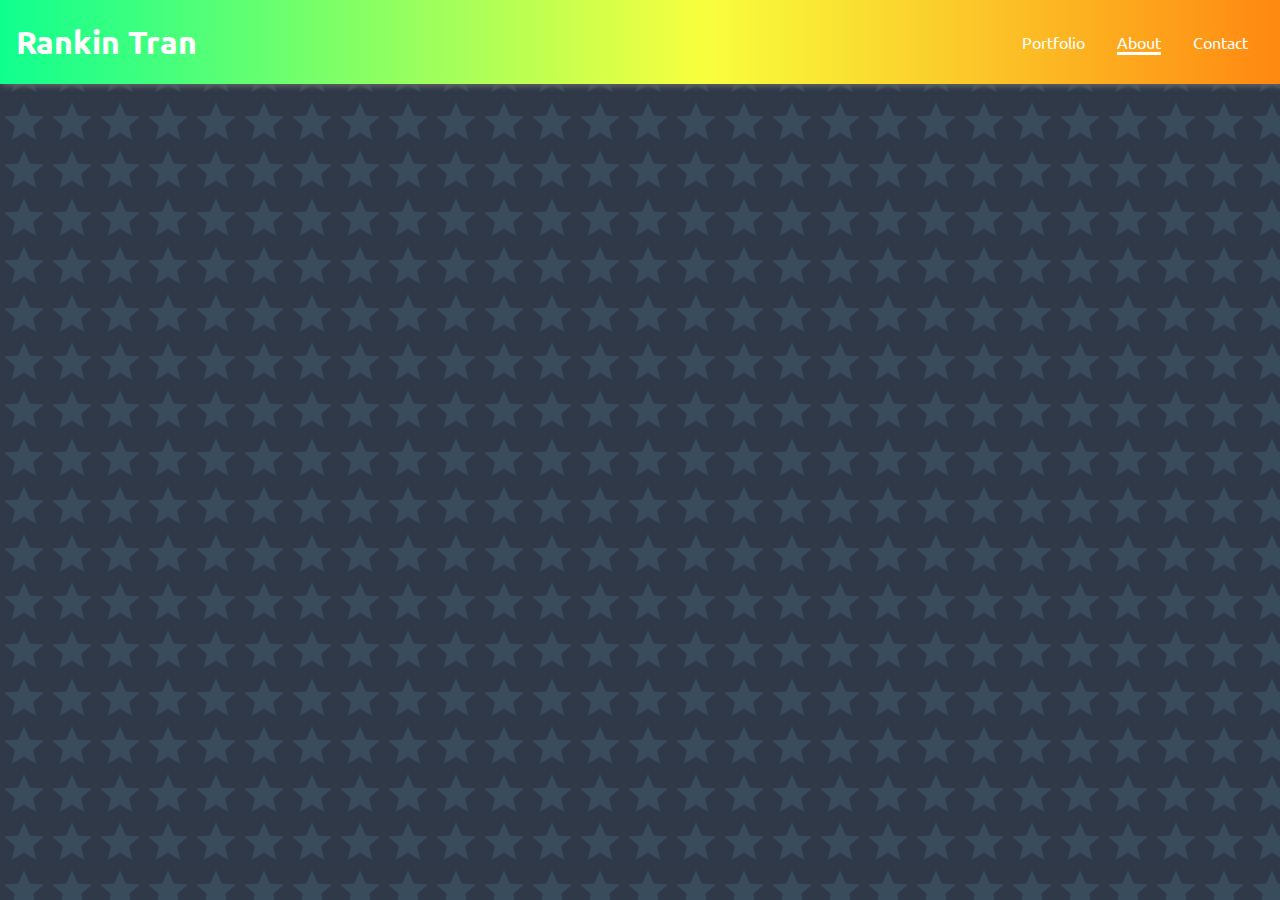
==== pages/about.html @ d6fedb19 "mostly working index format" ====
<!DOCTYPE html>
<html lang="en">
	<head>
		<meta charset="UTF-8" />
		<meta http-equiv="X-UA-Compatible" content="IE=edge" />
		<meta name="viewport" content="width=device-width, initial-scale=1.0" />
		<title>Rankin's Website</title>

		<link rel="stylesheet" href="/styles/styles.css" />
		<!--GOOGLE FONTS-->
		<!--Ubuntu 500-->
		<link rel="preconnect" href="https://fonts.googleapis.com" />
		<link rel="preconnect" href="https://fonts.gstatic.com" crossorigin />
		<link
			href="https://fonts.googleapis.com/css2?family=Ubuntu:wght@500&display=swap"
			rel="stylesheet"
		/>
	</head>
	<body>
		<header>
			<h1><a href="/index.html">Rankin Tran</a></h1>
			<ul>
				<li>
					<a href="/index.html">Portfolio</a>
				</li>
				<li>
					<a href="/pages/about.html"><span id="active-page">About</span></a>
				</li>
				<li><a href="/pages/contact.html">Contact</a></li>
			</ul>
		</header>
	</body>
</html>
---- styles/styles.css ----
:root {
  --bg-main: #ffffff;
  --bg-dark: #2f3948;
  --bg-light-blue: #9DD9D2;
  --bg-orange-dark:#FF8811;
  --bg-orange-light: #F4D06F;
  --bg-green: #0FFF8F;
  --bg-green-light: #78FFAC;
  --dark-blue: #211b33;
  --shadow-grey: #666666;
  --text-white: #ffffff;
  --container-shadow: 2px 2px 6px var(--shadow-grey);
}

* {
  margin: 0;
  padding: 0;
  box-sizing: border-box;
}

body {
  overflow-x: auto;
  overflow-y: scroll;
  min-height: 100vh;
  font-family: "Ubuntu", sans-serif;
  background-color: var(--bg-dark);
  background-image: url(/imgs/icons/star-blue.png);
}

header {
  width: 100%;
  position: absolute;
  top: 0;
  left: 0;
  display: flex;
  justify-content: space-between;
  align-items: center;
  padding: 1rem;
  background: rgb(71, 255, 92);
  background: linear-gradient(90deg, var(--bg-green) 0%, rgb(248, 255, 61) 55%, var(--bg-orange-dark) 100%);
  color: var(--text-white);
  box-shadow: var(--container-shadow);
}
header h1 {
  color: var(--text-white);
}
header h1 a, header h1 :link, header h1 :visited, header h1 :hover, header h1 :active {
  color: var(--text-white);
  text-decoration: none;
}
header ul {
  display: flex;
  justify-content: center;
  align-items: center;
  border-radius: 10px;
}
header ul li {
  list-style: none;
  padding: 1em;
}
header ul li a {
  color: var(--text-white);
  text-decoration: none;
}
header ul li a :link, header ul li a :visited, header ul li a :hover, header ul li a :active {
  text-decoration: none;
}
header ul li a #active-page {
  border-bottom-color: var(--text-white);
  border-bottom-style: solid;
}

section.intro-container {
  visibility: hidden;
  position: relative;
  width: 100%;
  display: flex;
  justify-content: center;
  align-items: center;
  padding: 2em 0;
}

section.portfolio-container {
  margin: 1em;
  padding: 1em;
  display: block;
  justify-content: center;
  align-items: center;
}
section.portfolio-container .soundscape-container, section.portfolio-container .varg-container, section.portfolio-container .twine-container {
  margin: 1.2em 1em;
  padding: 1em;
  display: block;
  border-radius: 12px;
  box-shadow: 2px 2px 6px var(--shadow-grey);
  background-color: var(--bg-main);
  justify-content: center;
  align-items: center;
}
section.portfolio-container .soundscape-container p, section.portfolio-container .varg-container p, section.portfolio-container .twine-container p {
  margin-bottom: 1em;
}
section.portfolio-container .varg-container {
  background-color: var(--bg-green);
}
section.portfolio-container .varg-container img {
  width: 300px;
}
section.portfolio-container .soundscape-container img {
  width: 600px;
  box-shadow: var(--container-shadow);
}/*# sourceMappingURL=styles.css.map */
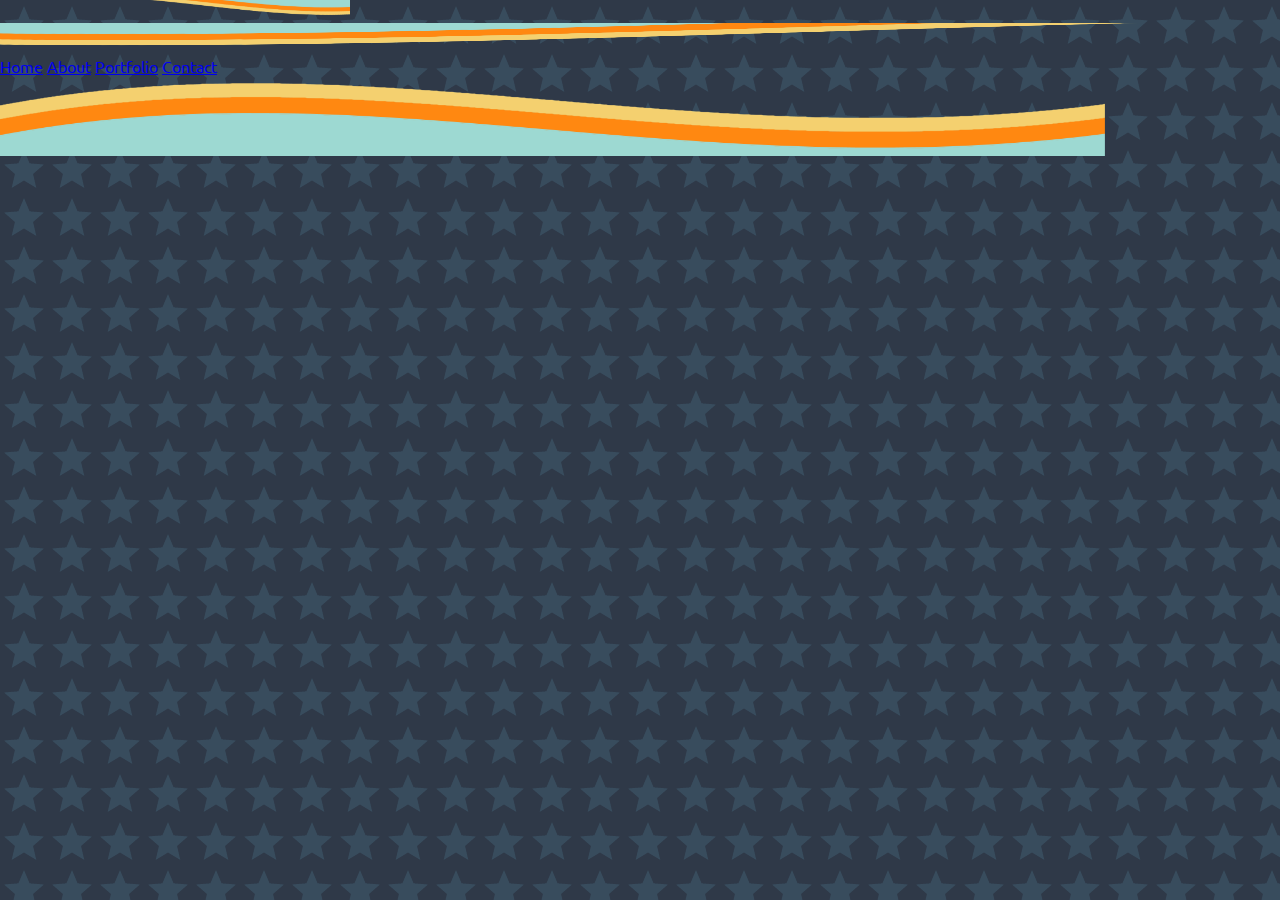
==== commit 65f94558: "old styles" ====
--- a/pages/about.html
+++ b/pages/about.html
@@ -17,17 +17,32 @@
 		/>
 	</head>
 	<body>
-		<header>
-			<h1><a href="/index.html">Rankin Tran</a></h1>
-			<ul>
-				<li>
-					<a href="/index.html">Portfolio</a>
-				</li>
-				<li>
-					<a href="/pages/about.html"><span id="active-page">About</span></a>
-				</li>
-				<li><a href="/pages/contact.html">Contact</a></li>
-			</ul>
-		</header>
+		<img
+			src="/imgs/layout/top-bar.png"
+			height="20px"
+			width="350px"
+			alt=""
+			id="top-accent"
+		/>
+
+		<img
+			src="/imgs/layout/top-bar-rev.png"
+			height="30px"
+			width="2000px"
+			alt=""
+			id="top-accent-rev"
+		/>
+
+		<div id="top-bar">
+			<nav class="nav-items">
+				<a href="/index.html" class="nav-item">Home</a>
+				<a href="/pages/about.html" class="nav-item">About</a>
+				<a href="/pages/portfolio.html" class="nav-item">Portfolio</a>
+				<a href="/pages/contact.html" class="nav-item">Contact</a>
+			</nav>
+		</div>
+
+		<div id="intro-container"></div>
+		<img src="/imgs/layout/btm-bar.png" alt="" height="80px" id="bottom-bar" />
 	</body>
 </html>
--- a/styles/styles.css
+++ b/styles/styles.css
@@ -9,6 +9,7 @@
   --dark-blue: #211b33;
   --shadow-grey: #666666;
   --text-white: #ffffff;
+  --custom-green: #89ffc8;
   --container-shadow: 2px 2px 6px var(--shadow-grey);
 }
 
@@ -41,6 +42,20 @@
   color: var(--text-white);
   box-shadow: var(--container-shadow);
 }
+header .underline {
+  position: absolute;
+  top: 58px;
+  height: 3px;
+  width: 100px;
+  background-color: red;
+}
+header .underline :hover {
+  transform: translateX(50px, 0);
+}
+header #active-page {
+  border-bottom-color: var(--text-white);
+  border-bottom-style: solid;
+}
 header h1 {
   color: var(--text-white);
 }
@@ -65,10 +80,6 @@
 header ul li a :link, header ul li a :visited, header ul li a :hover, header ul li a :active {
   text-decoration: none;
 }
-header ul li a #active-page {
-  border-bottom-color: var(--text-white);
-  border-bottom-style: solid;
-}
 
 section.intro-container {
   visibility: hidden;
@@ -77,18 +88,18 @@
   display: flex;
   justify-content: center;
   align-items: center;
-  padding: 2em 0;
 }
 
 section.portfolio-container {
   margin: 1em;
   padding: 1em;
-  display: block;
+  display: flex;
   justify-content: center;
   align-items: center;
+  flex-direction: column;
 }
-section.portfolio-container .soundscape-container, section.portfolio-container .varg-container, section.portfolio-container .twine-container {
-  margin: 1.2em 1em;
+section.portfolio-container .soundscape-container, section.portfolio-container .varg-container, section.portfolio-container .twine-container, section.portfolio-container .portfolio-container {
+  margin: 2em;
   padding: 1em;
   display: block;
   border-radius: 12px;
@@ -97,16 +108,25 @@
   justify-content: center;
   align-items: center;
 }
-section.portfolio-container .soundscape-container p, section.portfolio-container .varg-container p, section.portfolio-container .twine-container p {
+section.portfolio-container .soundscape-container p, section.portfolio-container .varg-container p, section.portfolio-container .twine-container p, section.portfolio-container .portfolio-container p {
   margin-bottom: 1em;
 }
 section.portfolio-container .varg-container {
-  background-color: var(--bg-green);
+  background-color: var(--bg-green-light);
 }
 section.portfolio-container .varg-container img {
   width: 300px;
+  box-shadow: var(--container-shadow);
 }
 section.portfolio-container .soundscape-container img {
   width: 600px;
   box-shadow: var(--container-shadow);
+}
+section.portfolio-container .portfolio-container {
+  background-color: var(--bg-green-light);
+}
+section.portfolio-container .portfolio-container img {
+  width: 400px;
+  margin: 0 1em;
+  box-shadow: var(--container-shadow);
 }/*# sourceMappingURL=styles.css.map */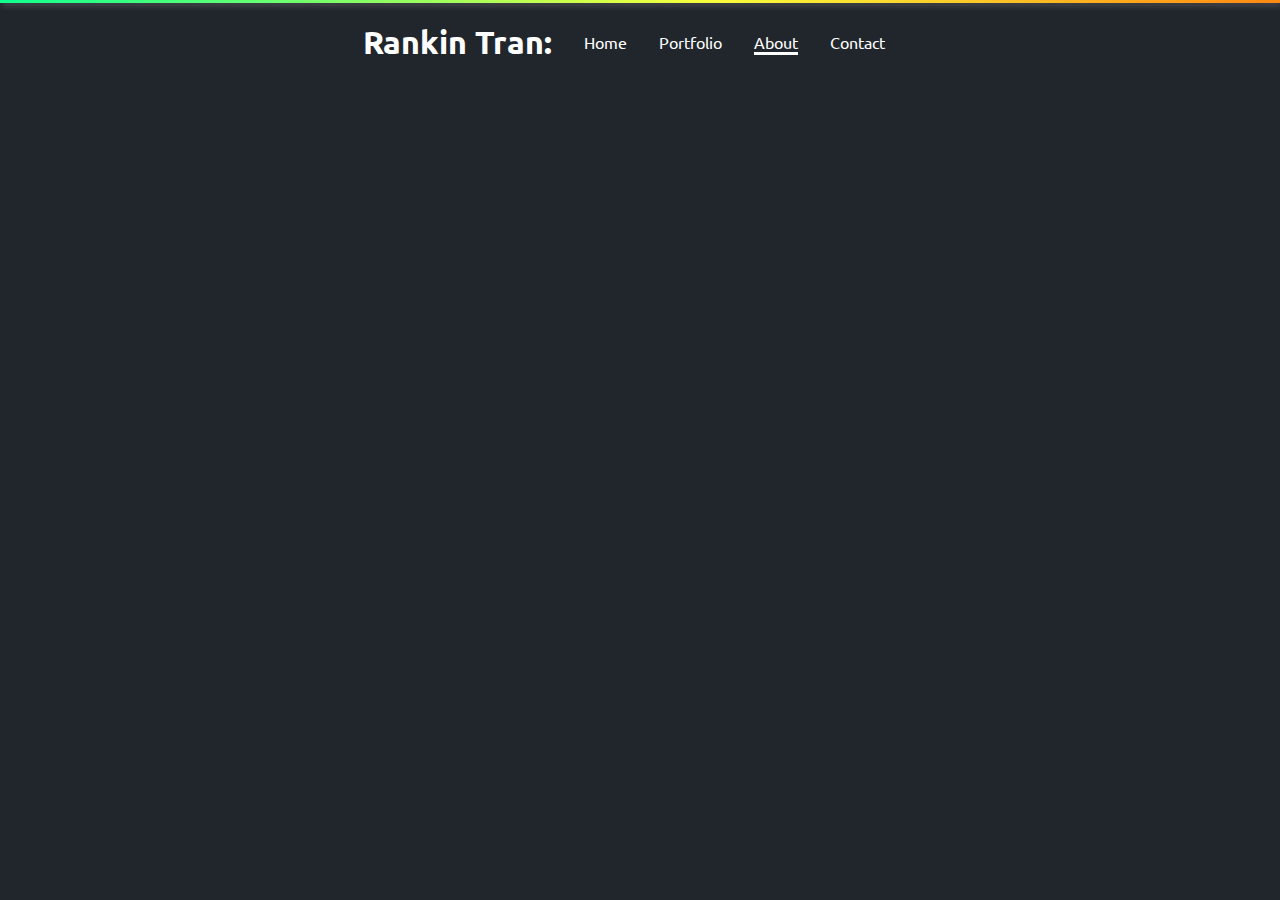
==== commit 3699bd02: "initial setup" ====
--- a/pages/about.html
+++ b/pages/about.html
@@ -17,32 +17,21 @@
 		/>
 	</head>
 	<body>
-		<img
-			src="/imgs/layout/top-bar.png"
-			height="20px"
-			width="350px"
-			alt=""
-			id="top-accent"
-		/>
-
-		<img
-			src="/imgs/layout/top-bar-rev.png"
-			height="30px"
-			width="2000px"
-			alt=""
-			id="top-accent-rev"
-		/>
-
-		<div id="top-bar">
-			<nav class="nav-items">
-				<a href="/index.html" class="nav-item">Home</a>
-				<a href="/pages/about.html" class="nav-item">About</a>
-				<a href="/pages/portfolio.html" class="nav-item">Portfolio</a>
-				<a href="/pages/contact.html" class="nav-item">Contact</a>
-			</nav>
-		</div>
-
-		<div id="intro-container"></div>
-		<img src="/imgs/layout/btm-bar.png" alt="" height="80px" id="bottom-bar" />
+		<header>
+			<div class="top-color"></div>
+			<h1>Rankin Tran:</h1>
+			<ul>
+				<li>
+					<a href="/index.html">Home</a>
+				</li>
+				<li>
+					<a href="/pages/portfolio.html">Portfolio</a>
+				</li>
+				<li>
+					<a href="/pages/about.html"><span id="active-page">About</span></a>
+				</li>
+				<li><a href="/pages/contact.html">Contact</a></li>
+			</ul>
+		</header>
 	</body>
 </html>
--- a/styles/styles.css
+++ b/styles/styles.css
@@ -1,6 +1,7 @@
 :root {
   --bg-main: #ffffff;
-  --bg-dark: #2f3948;
+  --bg-dark: #31363d;
+  --bg-dark-alt: #21262c;
   --bg-light-blue: #9DD9D2;
   --bg-orange-dark:#FF8811;
   --bg-orange-light: #F4D06F;
@@ -24,33 +25,28 @@
   overflow-y: scroll;
   min-height: 100vh;
   font-family: "Ubuntu", sans-serif;
-  background-color: var(--bg-dark);
-  background-image: url(/imgs/icons/star-blue.png);
+  background-color: var(--bg-dark-alt);
+  color: var(--text-white);
 }
 
 header {
   width: 100%;
-  position: absolute;
   top: 0;
   left: 0;
   display: flex;
-  justify-content: space-between;
+  justify-content: center;
   align-items: center;
-  padding: 1rem;
+  padding: 0 0 3rem 0;
+}
+header .top-color {
+  width: 100%;
+  height: 3px;
+  position: fixed;
+  margin: 0;
+  top: 0;
   background: rgb(71, 255, 92);
   background: linear-gradient(90deg, var(--bg-green) 0%, rgb(248, 255, 61) 55%, var(--bg-orange-dark) 100%);
-  color: var(--text-white);
   box-shadow: var(--container-shadow);
-}
-header .underline {
-  position: absolute;
-  top: 58px;
-  height: 3px;
-  width: 100px;
-  background-color: red;
-}
-header .underline :hover {
-  transform: translateX(50px, 0);
 }
 header #active-page {
   border-bottom-color: var(--text-white);
@@ -64,6 +60,7 @@
   text-decoration: none;
 }
 header ul {
+  padding: 1rem;
   display: flex;
   justify-content: center;
   align-items: center;
@@ -82,12 +79,17 @@
 }
 
 section.intro-container {
-  visibility: hidden;
-  position: relative;
-  width: 100%;
   display: flex;
   justify-content: center;
   align-items: center;
+}
+section.intro-container .img-content {
+  justify-content: center;
+  align-items: center;
+  padding: 1.3em;
+}
+section.intro-container .img-content img {
+  width: 300px;
 }
 
 section.portfolio-container {
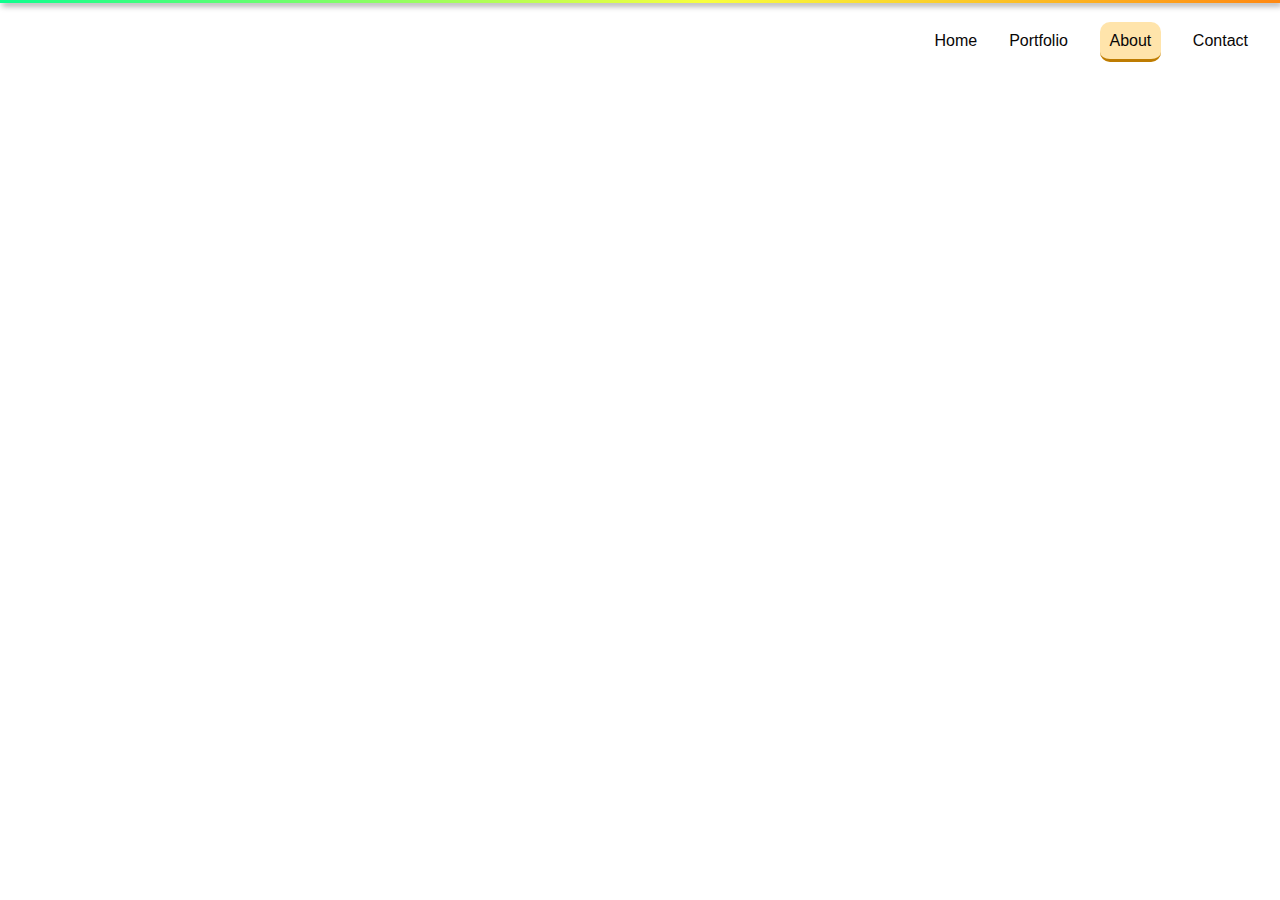
==== commit 598557da: "orange nav buttons" ====
--- a/pages/about.html
+++ b/pages/about.html
@@ -19,7 +19,6 @@
 	<body>
 		<header>
 			<div class="top-color"></div>
-			<h1>Rankin Tran:</h1>
 			<ul>
 				<li>
 					<a href="/index.html">Home</a>
--- a/styles/styles.css
+++ b/styles/styles.css
@@ -10,6 +10,7 @@
   --dark-blue: #211b33;
   --shadow-grey: #666666;
   --text-white: #ffffff;
+  --text-dark: #080606;
   --custom-green: #89ffc8;
   --container-shadow: 2px 2px 6px var(--shadow-grey);
 }
@@ -24,9 +25,9 @@
   overflow-x: auto;
   overflow-y: scroll;
   min-height: 100vh;
-  font-family: "Ubuntu", sans-serif;
-  background-color: var(--bg-dark-alt);
-  color: var(--text-white);
+  font-family: Arial, Helvetica, sans-serif;
+  background-color: var(--bg-main);
+  color: var(--text-dark);
 }
 
 header {
@@ -34,9 +35,9 @@
   top: 0;
   left: 0;
   display: flex;
-  justify-content: center;
+  justify-content: right;
   align-items: center;
-  padding: 0 0 3rem 0;
+  margin: 0 0 3rem 0;
 }
 header .top-color {
   width: 100%;
@@ -49,15 +50,11 @@
   box-shadow: var(--container-shadow);
 }
 header #active-page {
-  border-bottom-color: var(--text-white);
   border-bottom-style: solid;
-}
-header h1 {
-  color: var(--text-white);
-}
-header h1 a, header h1 :link, header h1 :visited, header h1 :hover, header h1 :active {
-  color: var(--text-white);
-  text-decoration: none;
+  border-color: #be7c02;
+  background-color: rgba(255, 179, 15, 0.35);
+  padding: 0.6em;
+  border-radius: 10px;
 }
 header ul {
   padding: 1rem;
@@ -71,7 +68,7 @@
   padding: 1em;
 }
 header ul li a {
-  color: var(--text-white);
+  color: var(--text-dark);
   text-decoration: none;
 }
 header ul li a :link, header ul li a :visited, header ul li a :hover, header ul li a :active {
@@ -90,6 +87,7 @@
 }
 section.intro-container .img-content img {
   width: 300px;
+  padding: 1em;
 }
 
 section.portfolio-container {
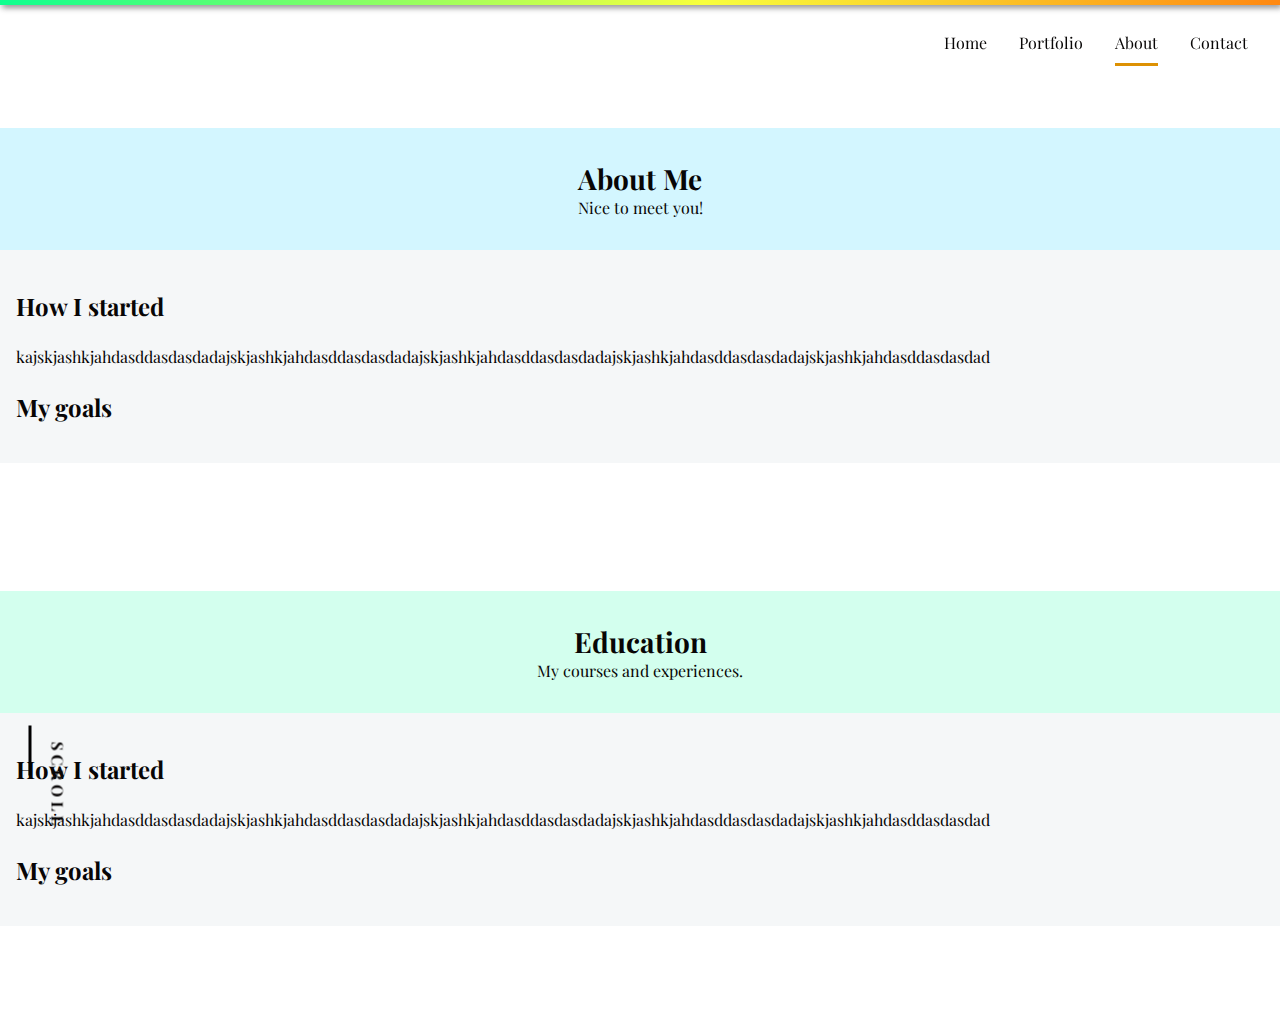
==== commit 7891ef1b: "wip about page" ====
--- a/pages/about.html
+++ b/pages/about.html
@@ -7,14 +7,6 @@
 		<title>Rankin's Website</title>
 
 		<link rel="stylesheet" href="/styles/styles.css" />
-		<!--GOOGLE FONTS-->
-		<!--Ubuntu 500-->
-		<link rel="preconnect" href="https://fonts.googleapis.com" />
-		<link rel="preconnect" href="https://fonts.gstatic.com" crossorigin />
-		<link
-			href="https://fonts.googleapis.com/css2?family=Ubuntu:wght@500&display=swap"
-			rel="stylesheet"
-		/>
 	</head>
 	<body>
 		<header>
@@ -32,5 +24,39 @@
 				<li><a href="/pages/contact.html">Contact</a></li>
 			</ul>
 		</header>
+		<div class="scroll" id="scroll-prompt">
+			<p class="show-scroll">S C R O L L</p>
+			<div class="line"></div>
+		</div>
+		<section class="about-intro">
+			<div class="about-intro-desc">
+				<h1>About Me</h1>
+				<p>Nice to meet you!</p>
+			</div>
+		</section>
+		<section class="about-container">
+			<div class="about-start">
+				<h2>How I started</h2>
+				<p>
+					kajskjashkjahdasddasdasdadajskjashkjahdasddasdasdadajskjashkjahdasddasdasdadajskjashkjahdasddasdasdadajskjashkjahdasddasdasdad
+				</p>
+			</div>
+			<div class="about-goals"><h2>My goals</h2></div>
+		</section>
+		<section class="about-intro edu">
+			<div class="about-intro-desc">
+				<h1>Education</h1>
+				<p>My courses and experiences.</p>
+			</div>
+		</section>
+		<section class="about-container edu">
+			<div class="about-start">
+				<h2>How I started</h2>
+				<p>
+					kajskjashkjahdasddasdasdadajskjashkjahdasddasdasdadajskjashkjahdasddasdasdadajskjashkjahdasddasdasdadajskjashkjahdasddasdasdad
+				</p>
+			</div>
+			<div class="about-goals"><h2>My goals</h2></div>
+		</section>
 	</body>
 </html>
--- a/styles/styles.css
+++ b/styles/styles.css
@@ -1,5 +1,9 @@
+@import url("https://fonts.googleapis.com/css2?family=Playfair+Display:ital,wght@0,400;0,700;1,400;1,700&display=swap");
+@import url("/styles/anim.css");
 :root {
   --bg-main: #ffffff;
+  --bg-grey: #f4f4f4;
+  --bg-grey-dark: #eeeeee;
   --bg-dark: #31363d;
   --bg-dark-alt: #21262c;
   --bg-light-blue: #9DD9D2;
@@ -25,7 +29,7 @@
   overflow-x: auto;
   overflow-y: scroll;
   min-height: 100vh;
-  font-family: Arial, Helvetica, sans-serif;
+  font-family: "Playfair Display", Arial, Helvetica, sans-serif;
   background-color: var(--bg-main);
   color: var(--text-dark);
 }
@@ -34,14 +38,19 @@
   width: 100%;
   top: 0;
   left: 0;
+  position: fixed;
   display: flex;
   justify-content: right;
   align-items: center;
-  margin: 0 0 3rem 0;
+  margin: 0 0 1em 0;
+  background-color: rgba(255, 255, 255, 0.7);
+  border-bottom-right-radius: 30px;
+  border-bottom-left-radius: 30px;
+  z-index: 2;
 }
 header .top-color {
   width: 100%;
-  height: 3px;
+  height: 5px;
   position: fixed;
   margin: 0;
   top: 0;
@@ -51,17 +60,14 @@
 }
 header #active-page {
   border-bottom-style: solid;
-  border-color: #be7c02;
-  background-color: rgba(255, 179, 15, 0.35);
-  padding: 0.6em;
-  border-radius: 10px;
+  border-color: #dd9103;
+  padding: 0.6em 0;
 }
 header ul {
   padding: 1rem;
   display: flex;
   justify-content: center;
   align-items: center;
-  border-radius: 10px;
 }
 header ul li {
   list-style: none;
@@ -79,54 +85,132 @@
   display: flex;
   justify-content: center;
   align-items: center;
-}
-section.intro-container .img-content {
-  justify-content: center;
-  align-items: center;
-  padding: 1.3em;
-}
-section.intro-container .img-content img {
+  margin-top: 10%;
+  background-color: var(--bg-grey);
+  padding: 2em 0;
+  text-align: center;
+}
+section.intro-container .intro-welcome {
+  width: 600px;
+  margin: 1.2em;
+}
+section.intro-container .intro-welcome h1 {
+  font-size: 48px;
+  margin-bottom: 20px;
+}
+section.intro-container .intro-welcome .spacer {
+  width: auto;
+  height: 4px;
+  margin: 1em;
+  background: linear-gradient(90deg, var(--bg-green) 0%, rgb(248, 255, 61) 55%, var(--bg-orange-dark) 100%);
+  box-shadow: var(--container-shadow);
+}
+section.intro-container .intro-welcome p {
+  font-weight: 500;
+  font-size: 20px;
+}
+section.intro-container .intro-me img {
   width: 300px;
-  padding: 1em;
+  background-color: #cacaca;
+  padding: 1.2em;
+  margin: 1.2em;
+  border-radius: 20px;
+  box-shadow: var(--container-shadow);
+}
+
+section.dnid-intro {
+  display: none;
+  justify-content: center;
+  align-items: center;
+  margin-top: 5%;
+}
+section.dnid-intro .intro-content {
+  text-align: center;
+  padding: 1em;
+}
+
+section.portfolio-intro {
+  display: flex;
+  justify-content: center;
+  align-items: center;
+  margin-top: 10%;
+  background-color: #fff0d3;
+  padding: 2em 0;
+  text-align: center;
+}
+
+.portfolio-intro.cs {
+  background-color: #fff0d3;
+  margin-top: 1em;
 }
 
 section.portfolio-container {
   margin: 1em;
   padding: 1em;
   display: flex;
-  justify-content: center;
-  align-items: center;
+  flex-wrap: wrap;
+  justify-content: center;
+  align-items: center;
+}
+section.portfolio-container .portfolio-item-container {
+  background-color: #ececec;
+  padding: 1.2em;
+  margin: 1.2em;
+  border-radius: 20px;
+  box-shadow: var(--container-shadow);
+}
+section.portfolio-container .portfolio-item-container img {
+  width: 500px;
+}
+section.portfolio-container .portfolio-item-container p {
+  margin-bottom: 1em;
+}
+
+.portfolio-item-container.twine {
+  text-align: center;
+}
+.portfolio-item-container.twine a {
+  margin: 1em 0;
+}
+
+.portfolio-item-container.website img {
+  width: 400px;
+}
+
+section.about-intro {
+  display: flex;
+  justify-content: center;
+  align-items: center;
+  margin-top: 10%;
+  background-color: #d3f6ff;
+  padding: 2em 0;
+  text-align: center;
+}
+section.about-intro h1 {
+  font-size: 28px;
+}
+
+.about-container {
+  display: flex;
   flex-direction: column;
-}
-section.portfolio-container .soundscape-container, section.portfolio-container .varg-container, section.portfolio-container .twine-container, section.portfolio-container .portfolio-container {
-  margin: 2em;
-  padding: 1em;
-  display: block;
-  border-radius: 12px;
-  box-shadow: 2px 2px 6px var(--shadow-grey);
-  background-color: var(--bg-main);
-  justify-content: center;
-  align-items: center;
-}
-section.portfolio-container .soundscape-container p, section.portfolio-container .varg-container p, section.portfolio-container .twine-container p, section.portfolio-container .portfolio-container p {
-  margin-bottom: 1em;
-}
-section.portfolio-container .varg-container {
-  background-color: var(--bg-green-light);
-}
-section.portfolio-container .varg-container img {
-  width: 300px;
-  box-shadow: var(--container-shadow);
-}
-section.portfolio-container .soundscape-container img {
-  width: 600px;
-  box-shadow: var(--container-shadow);
-}
-section.portfolio-container .portfolio-container {
-  background-color: var(--bg-green-light);
-}
-section.portfolio-container .portfolio-container img {
-  width: 400px;
-  margin: 0 1em;
-  box-shadow: var(--container-shadow);
+  text-align: left;
+  margin: 0;
+  padding: 1em;
+  background-color: #f5f7f8;
+}
+.about-container h2 {
+  padding: 1em 0;
+}
+
+section.about-intro.edu {
+  display: flex;
+  justify-content: center;
+  align-items: center;
+  margin-top: 10%;
+  background-color: #d3ffee;
+  padding: 2em 0;
+  text-align: center;
+}
+section.about-intro.edu h1 {
+  font-size: 28px;
 }/*# sourceMappingURL=styles.css.map */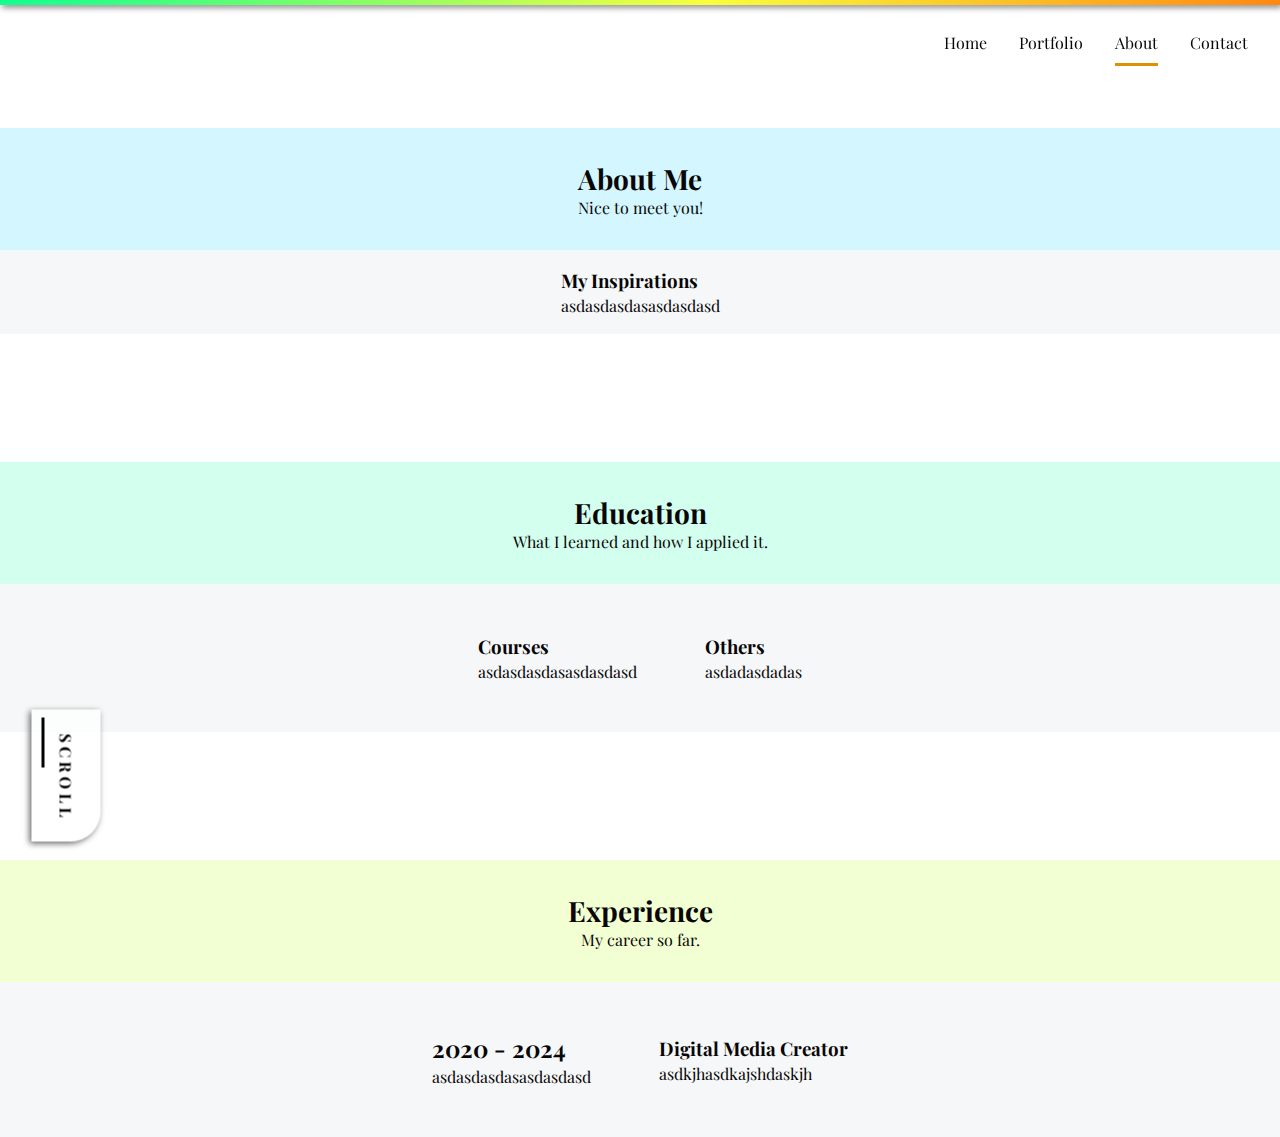
==== commit 885ebb7d: "lil scroll additions" ====
--- a/pages/about.html
+++ b/pages/about.html
@@ -24,10 +24,11 @@
 				<li><a href="/pages/contact.html">Contact</a></li>
 			</ul>
 		</header>
-		<div class="scroll" id="scroll-prompt">
-			<p class="show-scroll">S C R O L L</p>
-			<div class="line"></div>
-		</div>
+		<a href="#btm" id="scroll-link"
+			><div class="scroll" id="scroll-prompt">
+				<p class="show-scroll">S C R O L L</p>
+				<div class="line"></div></div
+		></a>
 		<section class="about-intro">
 			<div class="about-intro-desc">
 				<h1>About Me</h1>
@@ -35,28 +36,63 @@
 			</div>
 		</section>
 		<section class="about-container">
-			<div class="about-start">
-				<h2>How I started</h2>
-				<p>
-					kajskjashkjahdasddasdasdadajskjashkjahdasddasdasdadajskjashkjahdasddasdasdadajskjashkjahdasddasdasdadajskjashkjahdasddasdasdad
-				</p>
-			</div>
-			<div class="about-goals"><h2>My goals</h2></div>
+			<table>
+				<tr>
+					<td><h3>My Inspirations</h3></td>
+				</tr>
+				<tr>
+					<td><p>asdasdasdasasdasdasd</p></td>
+				</tr>
+			</table>
 		</section>
 		<section class="about-intro edu">
 			<div class="about-intro-desc">
 				<h1>Education</h1>
-				<p>My courses and experiences.</p>
+				<p>What I learned and how I applied it.</p>
 			</div>
 		</section>
 		<section class="about-container edu">
-			<div class="about-start">
-				<h2>How I started</h2>
-				<p>
-					kajskjashkjahdasddasdasdadajskjashkjahdasddasdasdadajskjashkjahdasddasdasdadajskjashkjahdasddasdasdadajskjashkjahdasddasdasdad
-				</p>
+			<table>
+				<tr>
+					<td><h3>Courses</h3></td>
+				</tr>
+				<tr>
+					<td><p>asdasdasdasasdasdasd</p></td>
+				</tr>
+			</table>
+			<table>
+				<tr>
+					<td><h3>Others</h3></td>
+				</tr>
+				<tr>
+					<td><p>asdadasdadas</p></td>
+				</tr>
+			</table>
+		</section>
+		<section class="about-intro exp">
+			<div class="about-intro-desc">
+				<h1>Experience</h1>
+				<p>My career so far.</p>
 			</div>
-			<div class="about-goals"><h2>My goals</h2></div>
 		</section>
+		<section class="about-container exp">
+			<table>
+				<tr>
+					<td><h2>2020 - 2024</h2></td>
+				</tr>
+				<tr>
+					<td><p>asdasdasdasasdasdasd</p></td>
+				</tr>
+			</table>
+			<table>
+				<tr>
+					<td><h3>Digital Media Creator</h3></td>
+				</tr>
+				<tr>
+					<td><p>asdkjhasdkajshdaskjh</p></td>
+				</tr>
+			</table>
+		</section>
+		<footer id="btm"></footer>
 	</body>
 </html>
--- a/styles/styles.css
+++ b/styles/styles.css
@@ -191,16 +191,14 @@
 }
 
 .about-container {
-  display: flex;
-  flex-direction: column;
-  text-align: left;
+  margin: 1em;
   margin: 0;
   padding: 1em;
+  display: flex;
+  justify-content: center;
+  align-items: center;
   background-color: #f5f7f8;
 }
-.about-container h2 {
-  padding: 1em 0;
-}
 
 section.about-intro.edu {
   display: flex;
@@ -209,8 +207,21 @@
   margin-top: 10%;
   background-color: #d3ffee;
   padding: 2em 0;
-  text-align: center;
-}
-section.about-intro.edu h1 {
-  font-size: 28px;
+}
+
+.about-container.edu table {
+  margin: 2em;
+}
+
+section.about-intro.exp {
+  display: flex;
+  justify-content: center;
+  align-items: center;
+  margin-top: 10%;
+  background-color: #f2ffd3;
+  padding: 2em 0;
+}
+
+.about-container.exp table {
+  margin: 2em;
 }/*# sourceMappingURL=styles.css.map */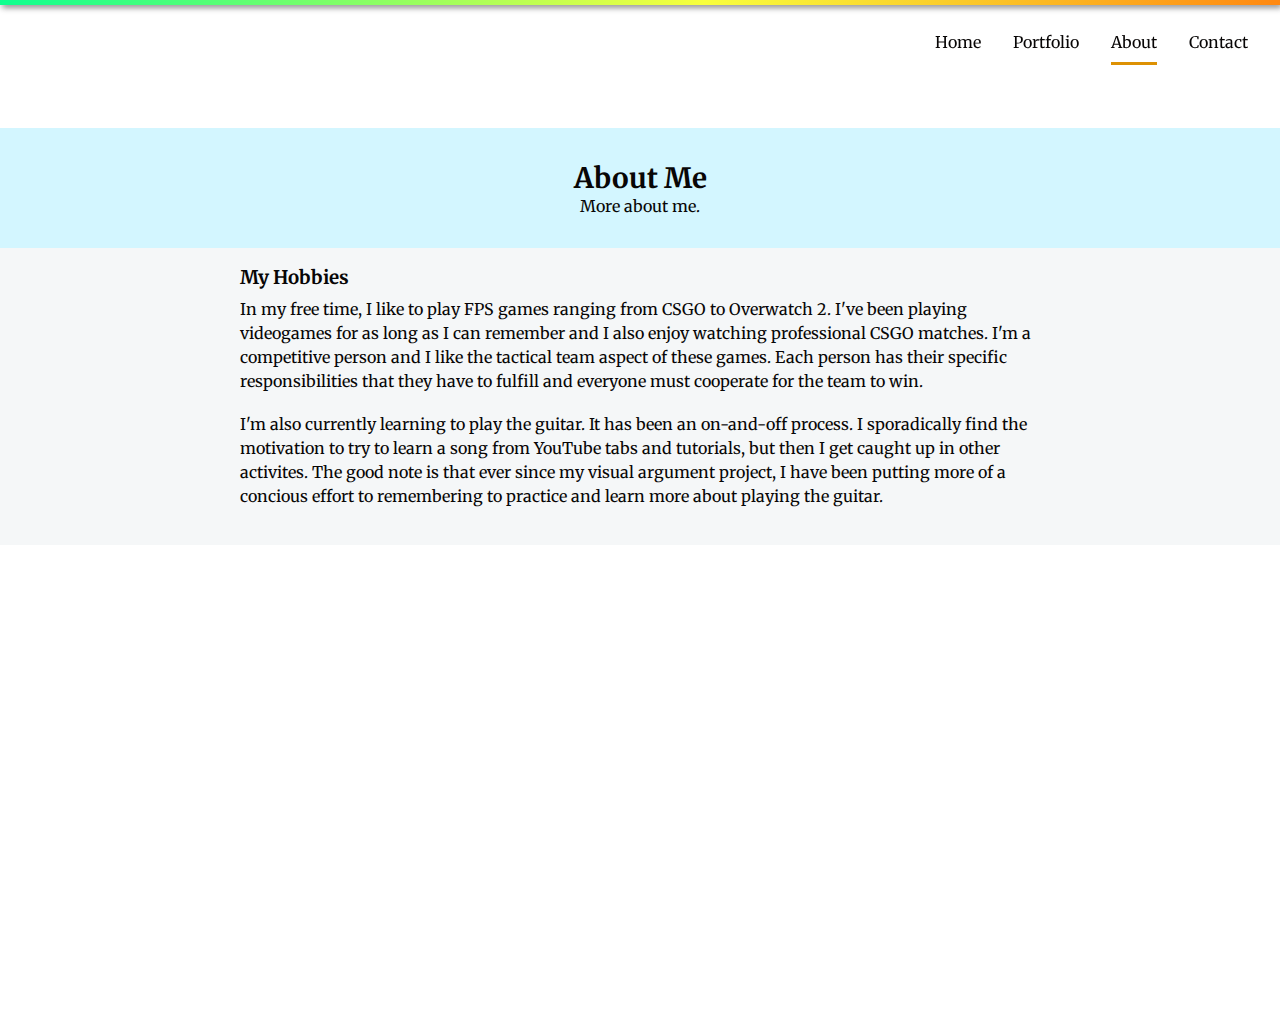
==== commit 1638a916: "pretty much done now" ====
--- a/pages/about.html
+++ b/pages/about.html
@@ -24,72 +24,37 @@
 				<li><a href="/pages/contact.html">Contact</a></li>
 			</ul>
 		</header>
-		<a href="#btm" id="scroll-link"
-			><div class="scroll" id="scroll-prompt">
-				<p class="show-scroll">S C R O L L</p>
-				<div class="line"></div></div
-		></a>
 		<section class="about-intro">
 			<div class="about-intro-desc">
 				<h1>About Me</h1>
-				<p>Nice to meet you!</p>
+				<p>More about me.</p>
 			</div>
 		</section>
 		<section class="about-container">
 			<table>
 				<tr>
-					<td><h3>My Inspirations</h3></td>
+					<td><h3>My Hobbies</h3></td>
 				</tr>
 				<tr>
-					<td><p>asdasdasdasasdasdasd</p></td>
-				</tr>
-			</table>
-		</section>
-		<section class="about-intro edu">
-			<div class="about-intro-desc">
-				<h1>Education</h1>
-				<p>What I learned and how I applied it.</p>
-			</div>
-		</section>
-		<section class="about-container edu">
-			<table>
-				<tr>
-					<td><h3>Courses</h3></td>
-				</tr>
-				<tr>
-					<td><p>asdasdasdasasdasdasd</p></td>
-				</tr>
-			</table>
-			<table>
-				<tr>
-					<td><h3>Others</h3></td>
-				</tr>
-				<tr>
-					<td><p>asdadasdadas</p></td>
-				</tr>
-			</table>
-		</section>
-		<section class="about-intro exp">
-			<div class="about-intro-desc">
-				<h1>Experience</h1>
-				<p>My career so far.</p>
-			</div>
-		</section>
-		<section class="about-container exp">
-			<table>
-				<tr>
-					<td><h2>2020 - 2024</h2></td>
-				</tr>
-				<tr>
-					<td><p>asdasdasdasasdasdasd</p></td>
-				</tr>
-			</table>
-			<table>
-				<tr>
-					<td><h3>Digital Media Creator</h3></td>
-				</tr>
-				<tr>
-					<td><p>asdkjhasdkajshdaskjh</p></td>
+					<td>
+						<p>
+							In my free time, I like to play FPS games ranging from CSGO to
+							Overwatch 2. I've been playing videogames for as long as I can
+							remember and I also enjoy watching professional CSGO matches. I'm
+							a competitive person and I like the tactical team aspect of these
+							games. Each person has their specific responsibilities that they
+							have to fulfill and everyone must cooperate for the team to win.
+						</p>
+						<p>
+							I'm also currently learning to play the guitar. It has been an
+							on-and-off process. I sporadically find the motivation to try to
+							learn a song from YouTube tabs and tutorials, but then I get
+							caught up in other activites. The good note is that ever since my
+							visual argument project, I have been putting more of a concious
+							effort to remembering to practice and learn more about playing the
+							guitar.
+						</p>
+					</td>
 				</tr>
 			</table>
 		</section>
--- a/styles/styles.css
+++ b/styles/styles.css
@@ -1,5 +1,5 @@
-@import url("https://fonts.googleapis.com/css2?family=Playfair+Display:ital,wght@0,400;0,700;1,400;1,700&display=swap");
 @import url("/styles/anim.css");
+@import url("https://fonts.googleapis.com/css2?family=Merriweather:ital,wght@0,300;0,400;0,700;0,900;1,300;1,400;1,700;1,900&display=swap");
 :root {
   --bg-main: #ffffff;
   --bg-grey: #f4f4f4;
@@ -29,7 +29,7 @@
   overflow-x: auto;
   overflow-y: scroll;
   min-height: 100vh;
-  font-family: "Playfair Display", Arial, Helvetica, sans-serif;
+  font-family: "Merriweather", "Times New Roman", Times, serif;
   background-color: var(--bg-main);
   color: var(--text-dark);
 }
@@ -93,10 +93,14 @@
 section.intro-container .intro-welcome {
   width: 600px;
   margin: 1.2em;
+  line-height: 1.5em;
 }
 section.intro-container .intro-welcome h1 {
   font-size: 48px;
   margin-bottom: 20px;
+}
+section.intro-container .intro-welcome strong {
+  color: #f37a00;
 }
 section.intro-container .intro-welcome .spacer {
   width: auto;
@@ -118,17 +122,6 @@
   box-shadow: var(--container-shadow);
 }
 
-section.dnid-intro {
-  display: none;
-  justify-content: center;
-  align-items: center;
-  margin-top: 5%;
-}
-section.dnid-intro .intro-content {
-  text-align: center;
-  padding: 1em;
-}
-
 section.portfolio-intro {
   display: flex;
   justify-content: center;
@@ -197,31 +190,106 @@
   display: flex;
   justify-content: center;
   align-items: center;
+  line-height: 1.5em;
   background-color: #f5f7f8;
 }
-
-section.about-intro.edu {
+.about-container tr p {
+  margin-top: 0.3em;
+  margin-bottom: 1.2em;
+}
+.about-container td {
+  max-width: 800px;
+}
+
+section.contact-intro {
   display: flex;
   justify-content: center;
   align-items: center;
   margin-top: 10%;
   background-color: #d3ffee;
   padding: 2em 0;
-}
-
-.about-container.edu table {
-  margin: 2em;
-}
-
-section.about-intro.exp {
-  display: flex;
-  justify-content: center;
-  align-items: center;
-  margin-top: 10%;
-  background-color: #f2ffd3;
-  padding: 2em 0;
-}
-
-.about-container.exp table {
-  margin: 2em;
+  text-align: center;
+}
+section.contact-intro h1 {
+  font-size: 28px;
+}
+
+.contact-container {
+  margin-bottom: 0;
+  padding: 1em;
+  display: flex;
+  justify-content: center;
+  align-items: center;
+  background-color: #f5f7f8;
+  padding-bottom: 4em;
+}
+.contact-container p {
+  margin-bottom: 1em;
+}
+
+.contact-items {
+  list-style: none;
+  display: flex;
+  justify-content: center;
+  align-items: center;
+  text-align: center;
+}
+
+.splitter {
+  background-color: var(--text-dark);
+  width: 2px;
+  height: 120px;
+  transform: translateY(20px);
+}
+
+.item {
+  height: 100px;
+  margin: 1em;
+  padding: 1em;
+  border-radius: 25px;
+  display: flex;
+  flex-direction: column;
+  /**
+  a:hover{
+    color: rgba($color: #ff8902, $alpha: 1.0);
+    box-shadow: var(--container-shadow);
+  }
+  **/
+}
+.item span {
+  font-weight: 900;
+}
+.item i:not(#hash) {
+  margin: 1em;
+}
+.item a {
+  color: var(--text-dark);
+  border-radius: 20px;
+}
+.item #hash {
+  margin: 3px;
+}
+
+.contact-container-desc {
+  display: block;
+}
+
+.contact-container.extra {
+  margin: 1em;
+  margin-top: 0;
+  padding: 1em;
+  justify-content: center;
+  align-items: center;
+  display: flex;
+  flex-direction: column;
+  background-color: #f5f7f8;
+  padding-bottom: 4em;
+  display: none;
+}
+.contact-container.extra tr p {
+  margin-bottom: 1em;
+}
+
+.linkedin {
+  display: none;
 }/*# sourceMappingURL=styles.css.map */